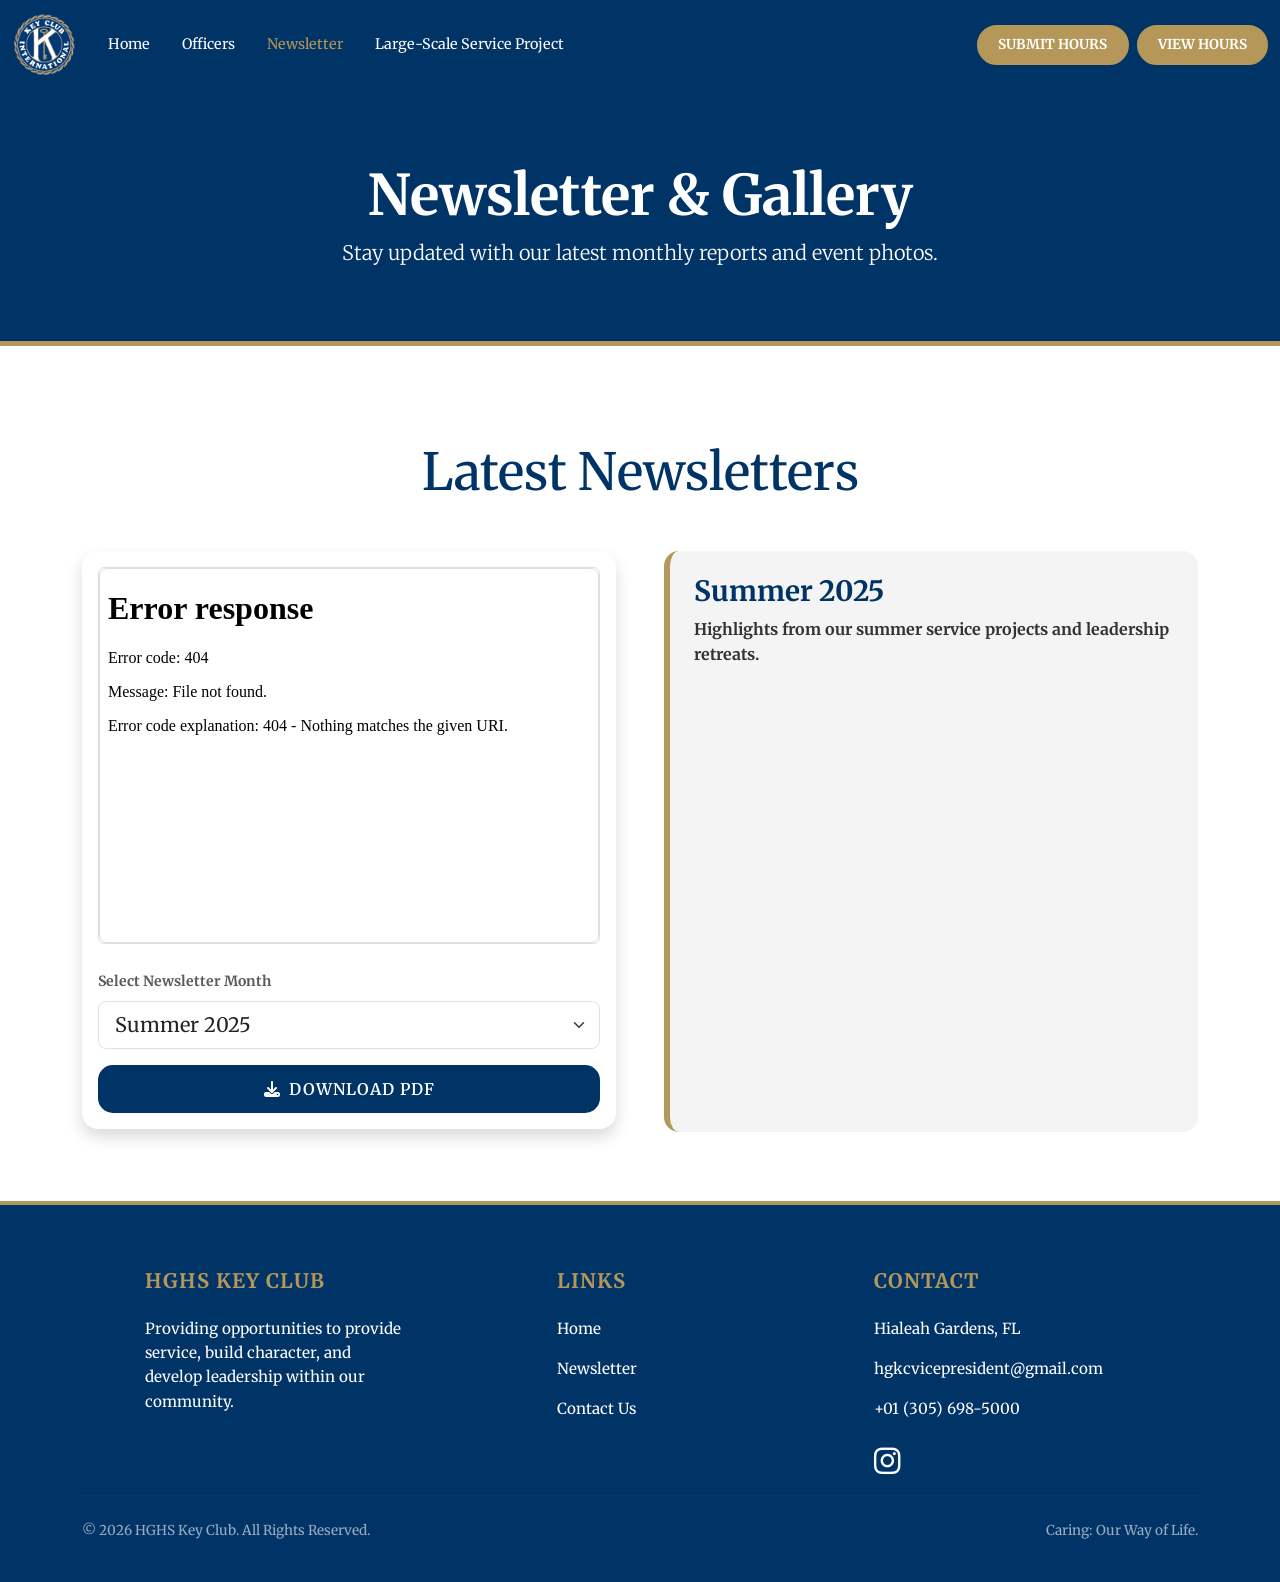
==== newsletter.html @ a52c823e "Add files via upload" ====
<!DOCTYPE html>
<html lang="en">
<head>
    <meta charset="UTF-8">
    <meta name="viewport" content="width=device-width, initial-scale=1.0">
    <title>HGHS Newsletter</title>
    
    
    <link href="https://cdn.jsdelivr.net/npm/bootstrap@5.3.8/dist/css/bootstrap.min.css" rel="stylesheet" integrity="sha384-sRIl4kxILFvY47J16cr9ZwB07vP4J8+LH7qKQnuqkuIAvNWLzeN8tE5YBujZqJLB" crossorigin="anonymous">
    <link rel="stylesheet" href="styles.css">
    <link rel="stylesheet" href="https://cdnjs.cloudflare.com/ajax/libs/font-awesome/6.4.2/css/all.min.css">
    <link rel="preconnect" href="https://fonts.googleapis.com">
<link rel="preconnect" href="https://fonts.gstatic.com" crossorigin>
<link href="https://fonts.googleapis.com/css2?family=Merriweather:ital,opsz,wght@0,18..144,300..900;1,18..144,300..900&display=swap" rel="stylesheet">
<link rel="icon" type="image/x-icon" href="KCSeal.png">
</head>
<body>

  <main>
  <nav class="navbar navbar-expand-lg navbar-dark" id="customNav">
    <div class="container-fluid">
      <a class="navbar-brand" href="index.html"> 
        <img src="KCSeal.png" alt="Logo">
      </a>
  
      <button class="navbar-toggler" type="button" data-bs-toggle="collapse" data-bs-target="#navbarNav">
        <span class="navbar-toggler-icon"></span>
      </button>
  
      <div class="collapse navbar-collapse" id="navbarNav">
        <ul class="navbar-nav w-100 align-items-lg-center">
          
          <li class="nav-item">
            <a class="nav-link" href="index.html">Home</a>
          </li>
          <li class="nav-item">
            <a class="nav-link" href="officers.html">Officers</a>
          </li>
          <li class="nav-item">
            <a class="nav-link active" href="newsletter.html">Newsletter</a>
          </li>
          <li class="nav-item">
            <a class="nav-link" href="largeScale.html">Large-Scale Service Project</a>
          </li>
          
          <li class="nav-item ms-lg-auto mt-3 mt-lg-0">
            <a class="btn hoursBtn w-100 w-lg-auto" href="https://forms.gle/UQz6cjhXqJbeCjCUA" target="_blank">Submit Hours</a>
          </li>
          <li class="nav-item ms-lg-2 mt-2 mt-lg-0">
            <a class="btn hoursBtn w-100 w-lg-auto" href="https://docs.google.com/spreadsheets/d/1y4D_i6aETbiIyrQu6rF5sp6KdgHyV1b6OtCAxTAKquA/edit?usp=sharing" target="_blank">View Hours</a>
          </li>
          
  
        </ul>
      </div>
    </div>
  </nav>
<header class="newsletterHeader text-center py-5 mb-5">
  <div class="container py-md-4" >
    <h1 class="display-4 fw-bold">Newsletter & Gallery</h1>
    <p class="lead mb-0">Stay updated with our latest monthly reports and event photos.</p>
  </div>
</header>

<section id="newsletterSection" class="py-5">
  <div class="container">
    <h2 class="text-center mb-5">Latest Newsletters</h2>
    <div class="row g-5">
      <div class="col-md-6">
        <div class="newsletterPreview p-3 shadow rounded-4 bg-white mb-4">
          <div class="ratio ratio-4x3 mb-4 rounded overflow-hidden border">
            <iframe src="assets/summerNews.pdf" id="pdfViewer" title="Newsletter Preview"></iframe>
          </div>
          <div class="dropdownContainer">
            <label for="monthSelector" class="form-label small fw-bold text-muted">Select Newsletter Month</label>
            <select class="form-select form-select-lg rounded-3" id="monthSelector" onchange="updateNewsLetter()">
            <option value="summer" selected>Summer 2025</option>
            <option value="september">September 2025</option>
            <option value="october">October 2025</option>
            <option value="november">November 2025</option>
            <option value="december">December 2025</option>
            <option value="january">January 2026</option>
            <option value="february">February 2026</option>
            </select>
          </div>
          <a href="what.pdf" id="downloadBtn" class="btn btn-kc-custom w-100 mt-3" download>
        <i class="fas fa-download me-2"></i>Download PDF
      </a>
        </div> 
      </div>
      <div class="col-md-6 d-flex">
        <div class="summaryDisplay p-4 w-100">
          <h3 id="summaryTitle">Summmer 2025</h3>
          <div class="summaryBody">
          <p class="fw-bold">test1</p>
        </div>
        </div>
      </div>
    </div>
  </div>
</section>

<section id="gallery">
 
  
  
</section>

<script>
 function updateNewsLetter() {
    const monthSelector = document.getElementById('monthSelector');
    const pdfViewer = document.getElementById('pdfViewer');
    const summaryTitle = document.getElementById('summaryTitle');
    const summaryBody = document.querySelector('.summaryBody p');
    const downloadBtn = document.getElementById('downloadBtn');

    const newsletterData = {
        summer: {
            title: "Summer 2025",
            pdf: "assets/summerNews.pdf",
            summary: "Highlights from our summer service projects and leadership retreats."
        },
        september: {
            title: "September 2025",
            pdf: "assets/septemberNews.pdf", 
            summary: "Kick-off meetings and initial membership drive results."
        },
        october: { 
            title: "October 2025",
            pdf: "assets/octoberNews.pdf",
            summary: "Halloween events and community service updates."
        },
        november: {
            title: "November 2025",
            pdf: "assets/novemberNews.pdf",
            summary: "Thanksgiving food drive and holiday prep."
        },
        december: {
            title: "December 2025",
            pdf: "assets/decemberNews.pdf", 
            summary: "Winter distribution events and year-end celebrations."
        },
        january: {
            title: "January 2026",
            pdf: "assets/januaryNews.pdf",
            summary: "New Year goals and upcoming symposium planning."
        },
        february: {
            title: "February 2026",
            pdf: "assets/februaryNews.pdf",
            summary: "Current project status and member recognition."
        }
    };

    const selectedMonth = monthSelector.value;
    const data = newsletterData[selectedMonth];

    if (data) {
        pdfViewer.src = data.pdf;
        downloadBtn.href = data.pdf;
        summaryTitle.innerText = data.title;
        summaryBody.innerText = data.summary;
    }
}
document.addEventListener('DOMContentLoaded', updateNewsLetter);


</script>

</main>



<!-- Footer -->
 <footer class="text-white pt-5 pb-4">
  <div class="container text-center text-md-start">
    <div class="row">
      
      <div class="col-md-3 col-lg-3 col-xl-3 mx-auto mt-3">
        <h5 class="text-uppercase mb-4 font-weight-bold">HGHS Key Club</h5>
        <p>Providing opportunities to provide service, build character, and develop leadership within our community.</p>
      </div>

      <div class="col-md-2 col-lg-2 col-xl-2 mx-auto mt-3">
        <h5 class="text-uppercase mb-4 font-weight-bold">Links</h5>
        <p><a href="index.html" class="text-white text-decoration-none">Home</a></p>
        <p><a href="newsletter.html" class="text-white text-decoration-none">Newsletter</a></p>
        <p><a href="officers.html" class="text-white text-decoration-none">Contact Us</a></p>
      </div>

      <div class="col-md-4 col-lg-3 col-xl-3 mx-auto mt-3">
        <h5 class="text-uppercase mb-4 font-weight-bold">Contact</h5>
        <p>Hialeah Gardens, FL</p>
        <p>hgkcvicepresident@gmail.com</p>
        <p>+01 (305) 698-5000</p>
        <div class="mt-4">
    <a href="https://www.instagram.com/hghs_keyclub?igsh=MWE3bm5xMmZiem11Mg==" class="text-white text-decoration-none">
      <i class="fab fa-instagram fa-2x instagram-icon"></i>
    </a>
  </div>
      </div>
      
    </div>

    <hr class="mb-4">

    <div class="row align-items-center">
      <div class="col-md-7 col-lg-8">
        <p>© 2026 HGHS Key Club. All Rights Reserved.</p>
      </div>
      <div class="col-md-5 col-lg-4">
        <div class="text-center text-md-end">
          <p>Caring: Our Way of Life.</p>
        </div>
      </div>
    </div>
  </div>
</footer>



    <script src="https://cdn.jsdelivr.net/npm/bootstrap@5.3.8/dist/js/bootstrap.bundle.min.js" integrity="sha384-FKyoEForCGlyvwx9Hj09JcYn3nv7wiPVlz7YYwJrWVcXK/BmnVDxM+D2scQbITxI" crossorigin="anonymous"></script>
</body>
</html>
---- styles.css ----
:root {
  --kc-navy: #003366;
  --kc-blue: #0071bc;
  --kc-cyan: #00adef;
  --kc-white: #ffffff;
  --kc-gray: #f4f4f4;
  --kc-gold: #B49759;
  --kc-lighblue: #00AEEF;
  --font-color: #333;
}


html, body {
    height: 100%;
    margin: 0;
}


body {
    display: flex;
    flex-direction: column;
}

main, .flex-grow-content {
    flex: 1 0 auto;
}


footer {
    flex-shrink: 0;
}

body{
    font-family: "Merriweather", serif;
  color: var(--font-color);
  line-height: 1.6;
}

#customNav.navbar {
    background-color: var(--kc-navy);
}

#customNav.navbar .navbar-nav .nav-link {
    color: var(--kc-white);
    font-size: clamp(0.9rem, 1.1vw, 1.2rem); 
    padding: 0.5rem 1rem;
    display: flex;
    align-items: center; 
}

.hoursBtn {
    background-color: var(--kc-gold);
    color: var(--kc-white) !important;
    font-weight: 700;
    text-transform: uppercase;
    font-size: 0.85rem;
    padding: 0.5rem 1.2rem;
    border-radius: 50px;
    border: 2px solid var(--kc-gold);
    transition: all 0.3s ease;
    text-align: center;
}

.hoursBtn:hover {
    background-color: var(--kc-white);
    color: var(--kc-gold) !important;
}

/* Mobile Styling (Inside Hamburger) */
@media (max-width: 991.98px) {
    .hoursBtn {
        border-radius: 0; 
        padding: 0.8rem 1rem; 
        border: none;
        text-align: center; 
        display: flex;
        justify-content: center;
        align-items: center;
       
    }

    .hoursBtn:hover {
        transform: none; 
        background-color: var(--kc-white); 
    }
}


#customNav.navbar .navbar-nav .nav-link:hover {
    color: var(--kc-gold);
}


#customNav.navbar .navbar-nav .nav-link.active {
    color: var(--kc-gold);
}

#customNav img {
    width: clamp(3vw, 5vw, 7vw);
    height: auto;
    vertical-align: middle; 
}

#hero
{
    height: 90vh;
    position: relative;
    background-color: #000;
    margin-bottom: 0;
}
#hero::after{
    content: "";
    position: absolute;
    top: 0;
    left: 0;
    width: 100%;
    height: 100%;
    background: linear-gradient(
        to bottom,
        rgba(0, 0, 0, 0.6) 0%, 
        rgba(0, 0, 0, 0.3) 50%,  
        rgba(0, 0, 0, 0.7) 100%  
    );
    z-index: 2; 
    pointer-events: none; 
}

#carousel {
    width: 100%;
    height: 100%;
}

.carousel-item img {
    height: 90vh;
    width: 100%;
    object-fit: cover;
    object-position: center;
    filter: brightness(0.8) contrast(1.1)
}

.carousel-control-prev,
.carousel-control-next {
    z-index: 3;
}


#whatIsKC
{
    margin-top: 3vh;
}

#whatIsKC h2 {
    text-align: left; 
    margin-bottom: 1.5rem;
}

@media (max-width: 768px) {
    #whatIsKC h2 {
        text-align: center;
    }
}

h2{
    color: var(--kc-navy);
    font-size: clamp(2rem, 4vw, 3.5rem);
    text-align: center;
    margin-top: 0;
    margin-bottom: 1rem;
}

#whatIsKC p 
{
   color: var(--font-color);
        line-height: 1.5; 
}

#whatIsKC .row {
    display: flex;
    align-items: flex-start; 
    margin-top: 0;
}

.btn-kc-custom {
    background-color: var(--kc-navy);
    color: var(--kc-white);
    border: 2px solid var(--kc-navy);
    padding: 10px 25px;
    font-weight: 600;
    text-transform: uppercase;
    letter-spacing: 1px;
    border-radius: 15px; 
    transition: all 0.3s ease;
    text-decoration: none;
    display: inline-block;
    margin-top: 1rem;
}

.btn-kc-custom:hover {
    background-color: transparent;
    color: var(--kc-navy);
    border-color: var(--kc-gold);
    box-shadow: 0 5px 15px rgba(0, 0, 0, 0.1);
}

/* Ensure the button centers on mobile if needed */
@media (max-width: 768px) {
    #whatIsKC .col-md-6 {
        text-align: center;
        margin-bottom: 2rem;
    }
}

#statsBox
{
    margin-top: auto;
    display: grid;
    grid-template-columns: repeat(3, 1fr);
    background-color: var(--kc-white);
    margin-top: 2rem;
    padding: 2rem 1rem;
    border-radius: 12px;
    box-shadow: 0 10px 30px rgba(0, 0, 0, 0.08);
    text-align: center;

}

.stat-item
{
    display: flex;
    flex-direction: column;
    gap: 5px;
} 

.stat-number {
    color: var(--kc-gold);
    font-size: clamp(1.8rem, 3vw, 2.5rem);
    font-weight: 800;
}

.stat-label {
    color: var(--kc-navy);
    font-size: 0.75rem;
    text-transform: uppercase;
    font-weight: 700;
    letter-spacing: 1px;
}

@media (max-width: 600px) {
    #statsBox {
        grid-template-columns: 1fr;
        gap: 1.5rem;
    }
    .stat-item {
        border-right: none;
        border-bottom: 1px solid #eee;
        padding-bottom: 1rem;
    }
    .stat-item:last-child {
        border-bottom: none;
    }
}


/* Core Values Section Styling */
#pledge {
    padding-top: 8vh;
    background-color: var(--kc-white); /* Light background to separate from white sections */
}

.section-title {
    color: var(--kc-navy);
    font-size: clamp(2rem, 4vw, 3.5rem);
    text-align: center;
    margin-top: 0;
    margin-bottom: 1rem;
}

.values-grid {
    display: grid;
    grid-template-columns: 1fr 1fr; 
    gap: 2vw;
}

.value-heading {
    color: var(--kc-blue); 
    font-size: 1.25rem;
    font-weight: 600;
    margin-bottom: 1vh;
    position: relative;
    padding-left: 1.5rem; /* Increased padding to give the bar room */
    display: flex;
    align-items: center; /* Vertically centers text with the bar */
    min-height: 1.5rem;
}


.value-heading::before {
    content: "";
    position: absolute;
    left: 0;
    top: 50%; /* Move to middle */
    transform: translateY(-50%); /* Perfectly center vertically */
    height: 1.2em;
    width: 4px;
    background-color: var(--kc-gold);
}

.pledge-box {
    background-color: var(--kc-navy);
    color: white;
    padding: 30px;
    border-radius: 10px;
    border-left: 5px solid var(--kc-gold);
    font-style: italic;
    line-height: 1.8;
}

@media (max-width: 768px) {
    .values-grid {
        grid-template-columns: 1fr;
    }
    
    #pledge .col-md-5 {
        margin-top: 3rem;
    }
}

/* footer */
footer {
  background-color: var(--kc-navy);
  color: var(--kc-white);
  font-size: 0.95rem;
  border-top: 4px solid var(--kc-gold);
}

footer h5
{
    color: var(--kc-gold);
    font-weight: 700;
    letter-spacing: 1px;
}

footer a
{
    color: rgba(255, 255, 255, 0.8);
    transition: all 0.3s ease;
}

footer hr
{
    border-top: 1px solid rgba(255, 255, 255, 0.1);
}

footer .row.align-items-center {
    font-size: 0.85rem;
    color: rgba(255, 255, 255, 0.6);
}


footer a:hover {
  color: var(--kc-gold) !important; /* Changes link color on hover to Bootstrap Blue */
  transition: 0.3s;
}

.text-primary {
  /* Match this to the Key Club Gold/Blue if you have specific brand colors */
  color: #ffc107 !important; 
}


/* DCON CSS */

#dcon
{

    margin-top: 3vh;
    background-color: var(--kc-white);
    text-align: center;
}

#dcon .row
{
    display: flex;
    justify-content: center;
    /* align-items: center; */
    margin: 0 auto;
}

#dcon img
{
    /* height: 30vh; */
    height: auto;

    max-width: 100%;
    filter: drop-shadow(0px 10px 20px rgba(0,0,0,0.3)); 
    display: block;
    margin-left: auto;
    margin-right: auto;

    
}

@media (min-width: 992px) {
    #dcon img {
        width: 80%; /* Or keep a specific max-height if preferred */
    }
}

@media (max-width: 767px) {
    /* Space between stacked columns */
    .row > [class*='col-'] {
        margin-bottom: 2.5rem;
    }
    
    /* Extra breathing room for headers */
    h2 {
        margin-top: 1rem;
    }
}
#dcon h2, #dcon p
{
    width: 100%;
    margin-left: auto;
    margin-right: auto;
   
}



.sectionDivider {
    border: 0;
    height: 1px;
    background-image: linear-gradient(to right, transparent, var(--kc-gold), transparent);
    width: 100%;
    opacity: 65%;
    margin-bottom: 4vh;
    margin-top: 0vh;

}

/* Officers */

#officers
{
    margin-top: 8vh;
    text-align: center;
    margin-bottom: 8vh;;
}

#officers img{
    /* height: 40vh;  */
    height:auto;
    max-width: 100%;
 filter: drop-shadow(0px 10px 20px rgba(0,0,0,0.3)); 
    display: block;
    margin-left: auto;
    margin-right: auto;
}

#officers .row{
    display: flex;
    justify-content: center;
    align-items: center;
    margin: 0 auto;
}


/* OFFICER PAGE */

.officerHeader
{
    background-color: var(--kc-navy);
    color: var(--kc-white);
    border-bottom: 5px solid var(--kc-gold);

}

.officerCard
{
    transition: transform 0.3s ease, box-shadow 0.3s ease;
    border-radius: 12px;
    overflow: hidden;
    transition: transform 0.3s ease, box-shadow 0.3s ease;
    border: 2px solid transparent;
}

.officerCard:hover
{
    transform: translateY(-8px);
    box-shadow: 0 0 0 3px var(--kc-gold), 0 10px 20px rgba(0, 0, 0, 0.15) !important;
}

.officerCard img{
    aspect-ratio: 1/1;
    object-fit: cover;
   border-bottom: 3px solid var(--kc-gold);
}

.officerCard .card-title
{
    
    font-size: 1.1rem;

   
}

@media (max-width: 576px) {
    .officerCard .card-title {
        font-size: 0.95rem;
    }
}

.contactSection h2
{
    color: var(--kc-navy);
    font-weight: 700;
}

.contactFormCard {
    background-color: var(--kc-white);
    border-top: 5px solid var(--kc-gold);
}

.contactFormCard .form-control {
    border: 1px solid #dee2e6;
    padding: 0.75rem;
    transition: border-color 0.3s ease, box-shadow 0.3s ease;
}

.contactFormCard .form-control:focus {
    border-color: var(--kc-gold);
    box-shadow: 0 0 0 0.15rem rgba(180, 151, 89, 0.25);
    outline: none;
}

.contactInfo i {
    color: var(--kc-gold) !important;
    width: 30px;
}

@media (max-width: 767px) {
    .contactSection {
        text-align: center;
    }
    .contactSection h2 {
        text-align: center !important;
    }
    .contactInfo .d-flex {
        justify-content: center;
        text-align: left;
    }
}


/* NEWSLETTER SECTION */


.newsletterHeader
{
    background-color: var(--kc-navy);
    color: var(--kc-white);
    border-bottom: 5px solid var(--kc-gold);
}

.newsletterPreview
{
    background-color: var(--kc-white);
    padding: 1rem;
    border-radius: 15px;
    box-shadow: 0 4px 15px rgba(0,0,0,0.1);
}

.newsletterPreview iframe {
    border: 1px solid #ddd;
    border-radius: 8px;
}

.summaryDisplay {
    background-color: var(--kc-gray);
    border-radius: 15px;
    border-left: 6px solid var(--kc-gold);
    height: 96.5%;
}

#summaryTitle {
    color: var(--kc-navy);
    font-weight: 700;
}
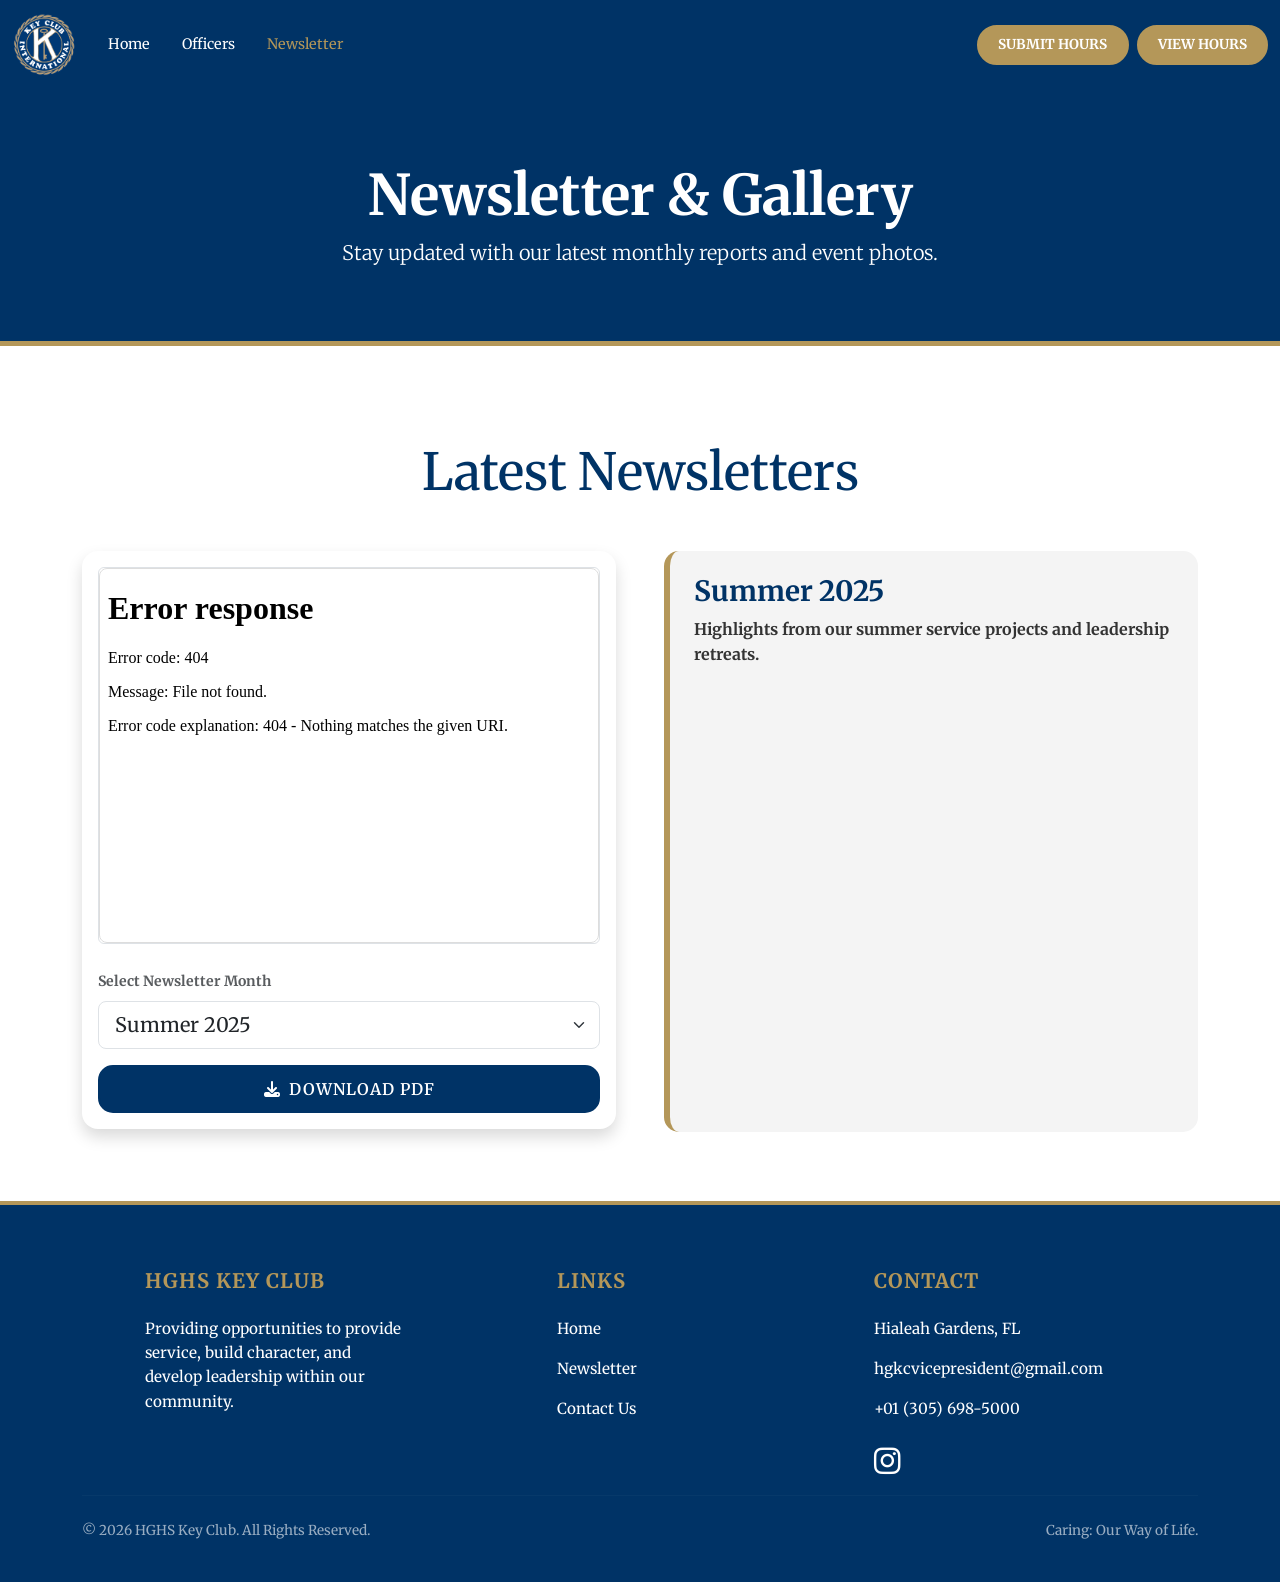
==== commit 35063d14: "Update newsletter.html" ====
--- a/newsletter.html
+++ b/newsletter.html
@@ -39,9 +39,9 @@
           <li class="nav-item">
             <a class="nav-link active" href="newsletter.html">Newsletter</a>
           </li>
-          <li class="nav-item">
+          <!-- <li class="nav-item">
             <a class="nav-link" href="largeScale.html">Large-Scale Service Project</a>
-          </li>
+          </li> -->
           
           <li class="nav-item ms-lg-auto mt-3 mt-lg-0">
             <a class="btn hoursBtn w-100 w-lg-auto" href="https://forms.gle/UQz6cjhXqJbeCjCUA" target="_blank">Submit Hours</a>
@@ -221,4 +221,5 @@
 
     <script src="https://cdn.jsdelivr.net/npm/bootstrap@5.3.8/dist/js/bootstrap.bundle.min.js" integrity="sha384-FKyoEForCGlyvwx9Hj09JcYn3nv7wiPVlz7YYwJrWVcXK/BmnVDxM+D2scQbITxI" crossorigin="anonymous"></script>
 </body>
-</html>+
+</html>
